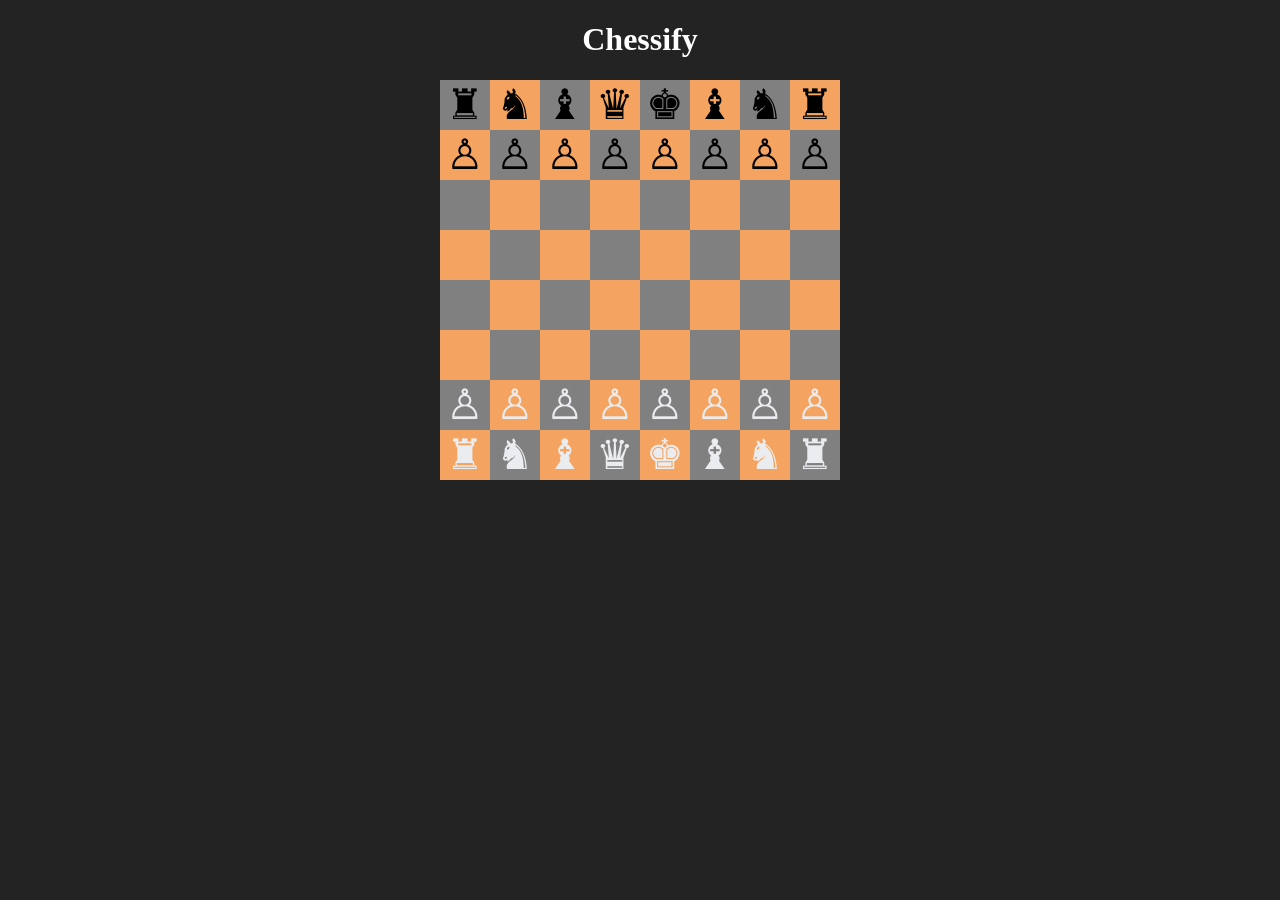
==== chess_game.html @ df8a297b "first commit. working on a function that validates moves." ====
<!DOCTYPE html>
<html lang="en">
<head>
    <meta charset="UTF-8">
    <title>Chessify</title>
    <link rel="stylesheet" href="chess_game.css">
</head>
<body>

    <h1>Chessify</h1>

    <div id="aligner">
        <div id="board">

            <div class="row_7">
                <div class="col_0"><span class="black rook piece">&#9820</span></div>
                <div class="col_1"><span class="black knight piece">&#9822</span></div>
                <div class="col_2"><span class="black bishop piece">&#9821</span></div>
                <div class="col_3"><span class="black king piece">&#9819</span></div>
                <div class="col_4"><span class="black queen piece">&#9818</span></div>
                <div class="col_5"><span class="black bishop piece">&#9821</span></div>
                <div class="col_6"><span class="black knight piece">&#9822</span></div>
                <div class="col_7"><span class="black rook piece">&#9820</span></div>
            </div>

            <div class="row_6">
                <div class="col_0"><span class="black pawn piece">&#9817</span></div>
                <div class="col_1"><span class="black pawn piece">&#9817</span></div>
                <div class="col_2"><span class="black pawn piece">&#9817</span></div>
                <div class="col_3"><span class="black pawn piece">&#9817</span></div>
                <div class="col_4"><span class="black pawn piece">&#9817</span></div>
                <div class="col_5"><span class="black pawn piece">&#9817</span></div>
                <div class="col_6"><span class="black pawn piece">&#9817</span></div>
                <div class="col_7"><span class="black pawn piece">&#9817</span></div>
            </div>

            <div class="row_5">
                <div class="col_0"></div>
                <div class="col_1"></div>
                <div class="col_2"></div>
                <div class="col_3"></div>
                <div class="col_4"></div>
                <div class="col_5"></div>
                <div class="col_6"></div>
                <div class="col_7"></div>
            </div>

            <div class="row_4">
                <div class="col_0"></div>
                <div class="col_1"></div>
                <div class="col_2"></div>
                <div class="col_3"></div>
                <div class="col_4"></div>
                <div class="col_5"></div>
                <div class="col_6"></div>
                <div class="col_7"></div>
            </div>

            <div class="row_3">
                <div class="col_0"></div>
                <div class="col_1"></div>
                <div class="col_2"></div>
                <div class="col_3"></div>
                <div class="col_4"></div>
                <div class="col_5"></div>
                <div class="col_6"></div>
                <div class="col_7"></div>
            </div>

            <div class="row_2">
                <div class="col_0"></div>
                <div class="col_1"></div>
                <div class="col_2"></div>
                <div class="col_3"></div>
                <div class="col_4"></div>
                <div class="col_5"></div>
                <div class="col_6"></div>
                <div class="col_7"></div>
            </div>

            <div class="row_1">
                <div class="col_0"><span class="white pawn piece">&#9817</span></div>
                <div class="col_1"><span class="white pawn piece">&#9817</span></div>
                <div class="col_2"><span class="white pawn piece">&#9817</span></div>
                <div class="col_3"><span class="white pawn piece">&#9817</span></div>
                <div class="col_4"><span class="white pawn piece">&#9817</span></div>
                <div class="col_5"><span class="white pawn piece">&#9817</span></div>
                <div class="col_6"><span class="white pawn piece">&#9817</span></div>
                <div class="col_7"><span class="white pawn piece">&#9817</span></div>
            </div>

            <div class="row_0">
                <div class="col_0"><span class="white rook piece">&#9820</span></div>
                <div class="col_1"><span class="white knight piece">&#9822</span></div>
                <div class="col_2"><span class="white bishop piece">&#9821</span></div>
                <div class="col_3"><span class="white king piece">&#9819</span></div>
                <div class="col_4"><span class="white queen piece">&#9818</span></div>
                <div class="col_5"><span class="white bishop piece">&#9821</span></div>
                <div class="col_6"><span class="white knight piece">&#9822</span></div>
                <div class="col_7"><span class="white rook piece">&#9820</span></div>
            </div>

        </div>
    </div>

    <script type="text/javascript" src="chess_game.js"></script>
</body>
</html>
---- chess_game.css ----
body{
    background-color: #232323;
}


h1 {
    color: white;
    text-align: center;
}

#aligner {
  display: flex;
  align-items: center;
  justify-content: center;
}


#board {
    position: center;
  display:flex;
  flex-direction: column;
  flex-wrap: wrap;
  width: 400px;
  height: 400px;
}

[class^="row"] {
  display:flex;
  flex-direction: row;
}

[class^="col"] {
  display: flex;
  justify-content: center;
  flex-direction: column;
  text-align: center;

  width: 50px;
  height: 50px;

  cursor: default;
}

[class^="row"]:nth-child(odd) > [class^="col"]:nth-child(even){
  background-color:sandybrown;
}
[class^="row"]:nth-child(even) > [class^="col"]:nth-child(odd){
  background-color:sandybrown;
}
[class^="row"]:nth-child(odd) > [class^="col"]:nth-child(odd){
  background-color:gray;
}
[class^="row"]:nth-child(even) > [class^="col"]:nth-child(even){
  background-color:gray;
}


/*paint pieces black and white*/

.white{
  font-size: 42px;
  color: #eaecef;
}

.black{
  font-size: 42px;
  color: black;
}

.piece:active {
      background: transparent;
}
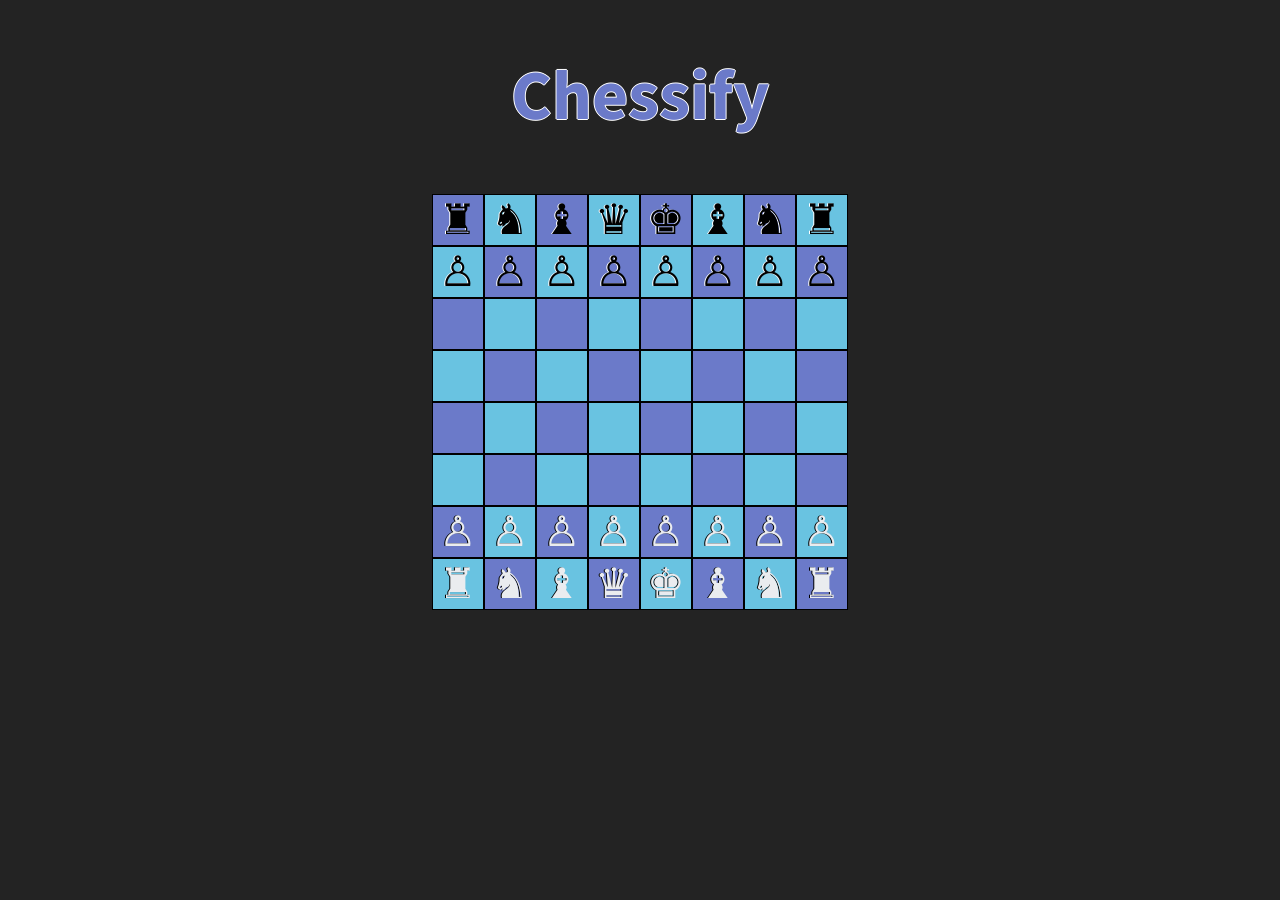
==== commit 36380698: "king vulnerability system implemented and working. missing only special castling and en passant move" ====
--- a/chess_game.html
+++ b/chess_game.html
@@ -3,6 +3,7 @@
 <head>
     <meta charset="UTF-8">
     <title>Chessify</title>
+    <link href="https://fonts.googleapis.com/css?family=Source+Sans+Pro:400,600,900&display=swap" rel="stylesheet">
     <link rel="stylesheet" href="chess_game.css">
 </head>
 <body>
--- a/chess_game.css
+++ b/chess_game.css
@@ -7,8 +7,12 @@
 
 
 h1 {
-    color: white;
+    color: #6b7ac9;
     text-align: center;
+    font-family: 'Source Sans Pro', sans-serif;
+    text-shadow: -1px 0 white, 0 1px white, 1px 0 white, 0 -1px white;
+    font-size: 70px;
+
 }
 
 #aligner {
@@ -23,8 +27,17 @@
   display:flex;
   flex-direction: column;
   flex-wrap: wrap;
-  width: 400px;
-  height: 400px;
+  width: 416px;
+  height: 416px;
+
+
+  /* rotation  */
+  -webkit-transition: all 0.5s ease-in-out;
+  -moz-transition: all 0.5s ease-in-out;
+  -o-transition: all 0.5s ease-in-out;
+  transition: all 0.5s ease-in-out;
+
+
 }
 
 [class^="row"] {
@@ -37,6 +50,7 @@
   justify-content: center;
   flex-direction: column;
   text-align: center;
+  border: 1px solid black;
 
   width: 50px;
   height: 50px;
@@ -45,16 +59,16 @@
 }
 
 [class^="row"]:nth-child(odd) > [class^="col"]:nth-child(even){
-  background-color:sandybrown;
+  background-color:#69c3e1;
 }
 [class^="row"]:nth-child(even) > [class^="col"]:nth-child(odd){
-  background-color:sandybrown;
+  background-color: #69c3e1;
 }
 [class^="row"]:nth-child(odd) > [class^="col"]:nth-child(odd){
-  background-color:gray;
+  background-color: #6b7ac9;
 }
 [class^="row"]:nth-child(even) > [class^="col"]:nth-child(even){
-  background-color:gray;
+  background-color:#6b7ac9;
 }
 
 
@@ -62,14 +76,20 @@
 
 .white{
   font-size: 42px;
+  text-shadow: -1px 0 black ;
   color: #eaecef;
 }
 
 .black{
   font-size: 42px;
+  text-shadow: -1px 0 white ;
   color: black;
 }
 
-.piece:active {
-      background: transparent;
+.piece {
+  /* rotation  */
+  -webkit-transition: all 0.8s ease-in-out;
+  -moz-transition: all 0.8s ease-in-out;
+  -o-transition: all 0.8s ease-in-out;
+  transition: all 0.8s ease-in-out;
 }
